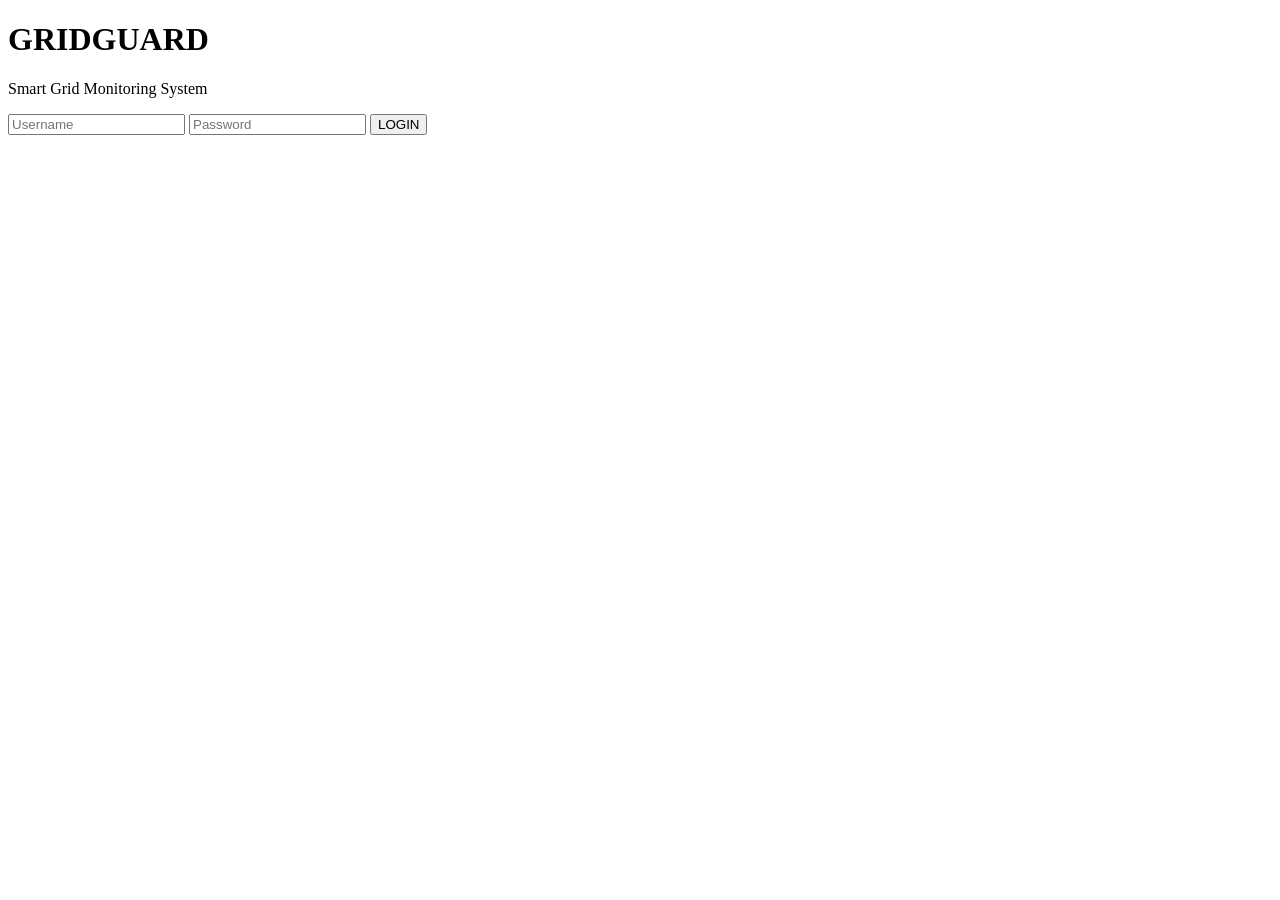
==== index.html @ d8643308 "first commit" ====
<!doctype html>
<html lang="en">
  <head>
    <meta charset="UTF-8" />
    <meta name="viewport" content="width=device-width, initial-scale=1.0" />
    <title>GridGuard Login</title>
    <link rel="stylesheet" href="style.css" />
  </head>
  <body>
    <div class="login-container">
      <h1>GRIDGUARD</h1>
      <p>Smart Grid Monitoring System</p>

      <input type="text" placeholder="Username" />
      <input type="password" placeholder="Password" />

      <button onclick="login()">LOGIN</button>
    </div>

    <script src="app.js"></script>
  </body>
</html>
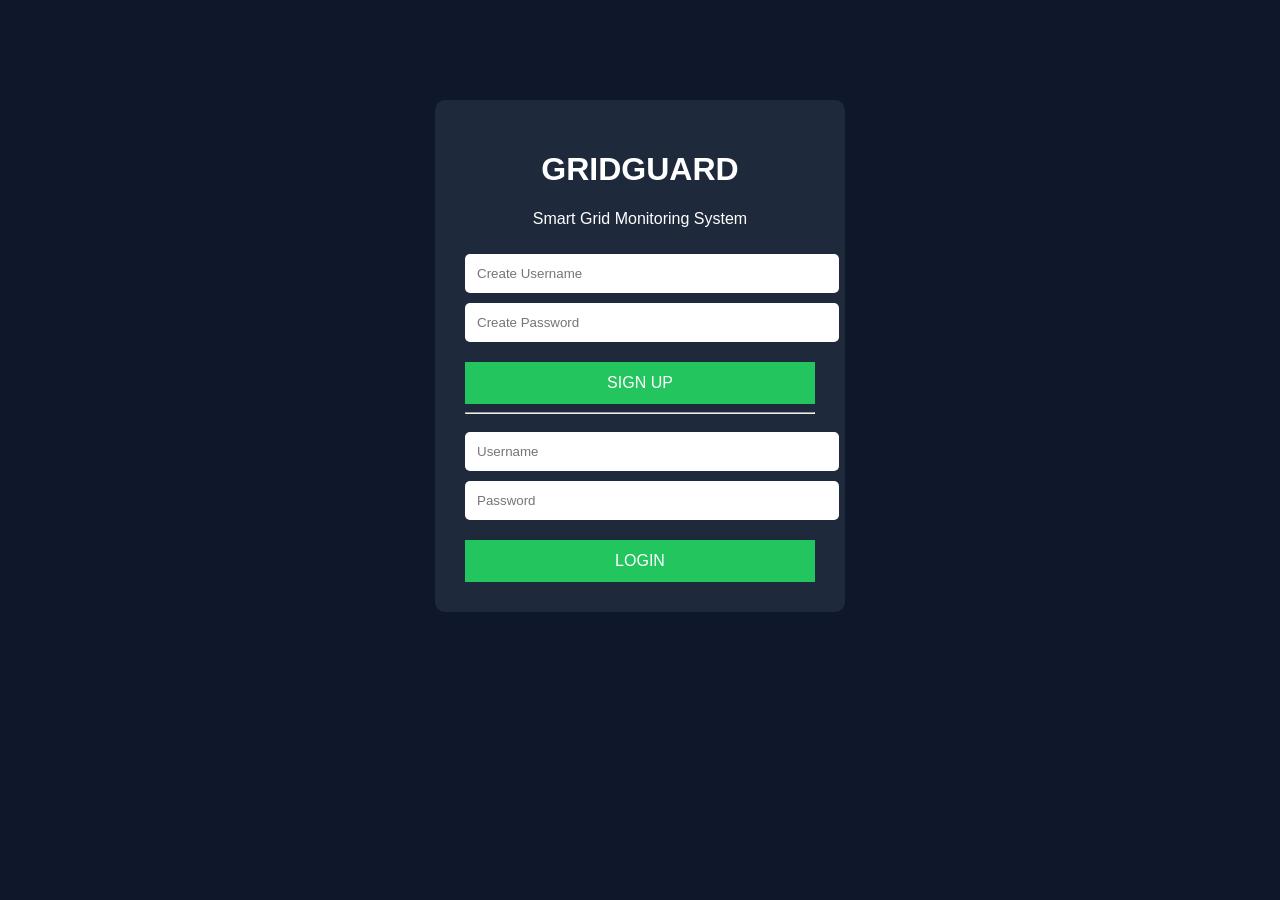
==== commit 9fbdd3fa: "GridGuard" ====
--- a/index.html
+++ b/index.html
@@ -11,8 +11,17 @@
       <h1>GRIDGUARD</h1>
       <p>Smart Grid Monitoring System</p>
 
-      <input type="text" placeholder="Username" />
-      <input type="password" placeholder="Password" />
+      <input type="text" id="username" placeholder="Create Username" />
+
+      <input type="password" id="password" placeholder="Create Password" />
+
+      <button onclick="register()">SIGN UP</button>
+
+      <hr />
+
+      <input type="text" id="loginUser" placeholder="Username" />
+
+      <input type="password" id="loginPass" placeholder="Password" />
 
       <button onclick="login()">LOGIN</button>
     </div>
--- a/style.css
+++ b/style.css
@@ -0,0 +1,56 @@
+body {
+  margin: 0;
+  font-family: Arial;
+  background: #0f172a;
+  color: white;
+}
+
+.login-container {
+  width: 350px;
+  margin: 100px auto;
+  background: #1e293b;
+  padding: 30px;
+  border-radius: 10px;
+  text-align: center;
+}
+
+.login-container input {
+  width: 100%;
+  padding: 12px;
+  margin-top: 10px;
+  border: none;
+  border-radius: 5px;
+}
+
+button {
+  width: 100%;
+  padding: 12px;
+  margin-top: 20px;
+  background: #22c55e;
+  border: none;
+  color: white;
+  font-size: 16px;
+  cursor: pointer;
+}
+
+.dashboard {
+  padding: 30px;
+}
+
+.card {
+  background: #1e293b;
+  padding: 20px;
+  border-radius: 10px;
+  margin-top: 20px;
+}
+
+.danger {
+  border-left: 5px solid red;
+}
+
+.alerts {
+  background: #7f1d1d;
+  padding: 20px;
+  margin-top: 20px;
+  border-radius: 10px;
+}
